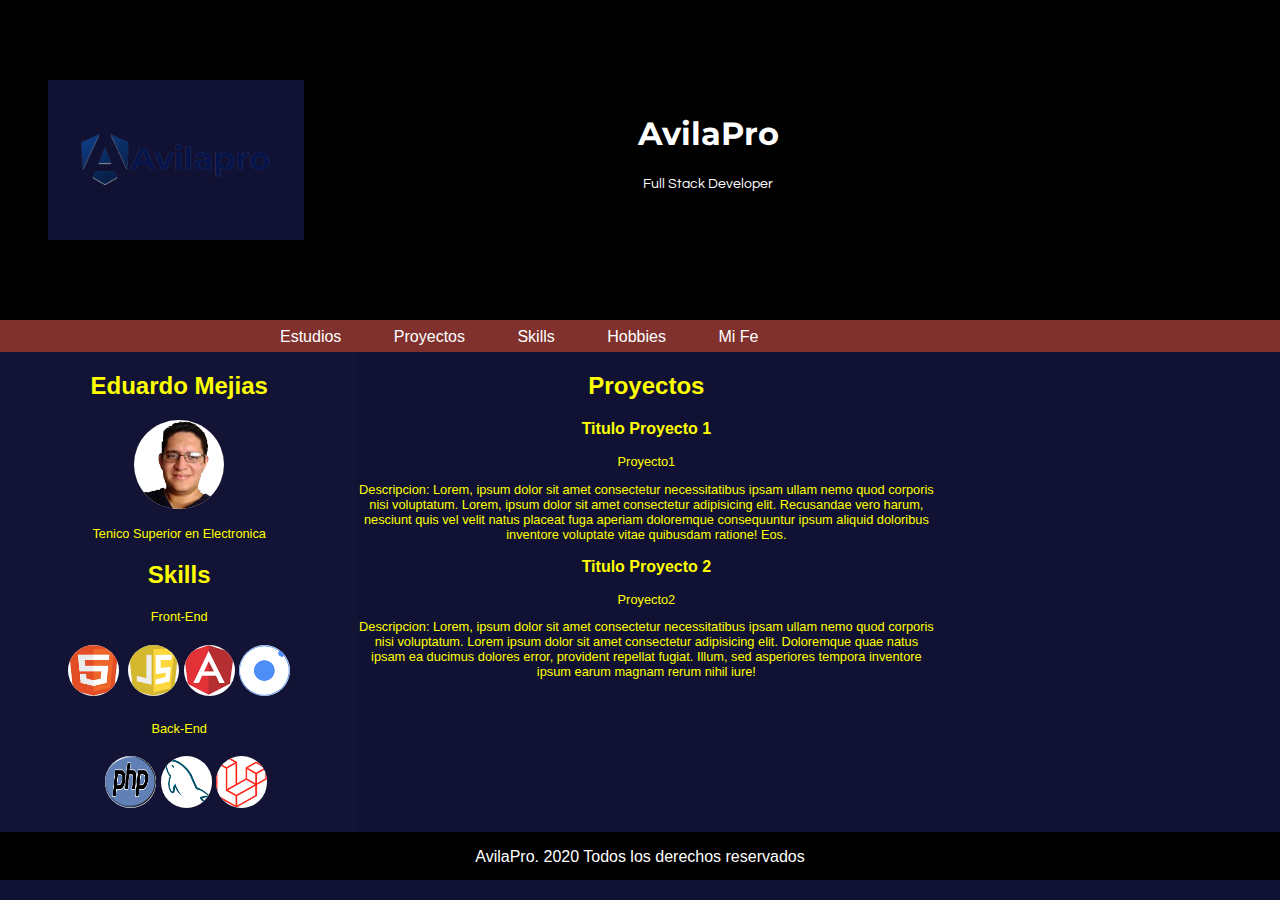
==== index.html @ 13831da7 "Desafio1: maquetacion, media query" ====
<!DOCTYPE html>
<html lang="es">
<head>
    <meta charset="UTF-8">
    <meta name="viewport" content="width=device-width, initial-scale=1.0">
    <title>Desafio 1</title>
    <link rel="stylesheet" href="./estilos.css">
    <style>
        @import url('https://fonts.googleapis.com/css2?family=Montserrat:ital,wght@0,100..900;1,100..900&family=Questrial&display=swap');
        </style>
    <style>
        @import url('https://fonts.googleapis.com/css2?family=Montserrat:ital,wght@0,100..900;1,100..900&family=Questrial&display=swap'); </style>
</head>
<body>
    <header>
        <div>
            <img src="./images/logo-Avilapro-Azul-Con-Nombre-Letras-Oscuras-Sin-Fondo.png" alt="">
        </div>
        <div>
            <h1>AvilaPro</h1>
            <p>Full Stack Developer</p>
        </div>
    </header>
    <nav>
        <div>Estudios</div>
        <div>Proyectos</div>
        <div>Skills</div>
        <div>Hobbies</div>
        <div>Mi Fe</div>
    </nav>
    <section id="section1">
        <h2>
            Eduardo Mejias
        </h2>
        <img src="./images/Eduardo-Mejias-SF.png" alt="" id="fotoPerfil">
        <p>Tenico Superior en Electronica</p>
        <h2>Skills</h2>
        <p>Front-End</p>
        <div id="divFrontend">
        <img src="./images/html100x100.png" alt="">
        <img src=".images/css100x100.png" alt="">
        <img src="./images/js100x100.png" alt="">
        <img src="./images/angular100x100.png" alt="">
        <img src="./images/ionic100x100.png" alt="">
        </div>
        <p>Back-End</p>
        <div id="divBackend">
        <img src="./images/php100x100.png" alt="">
        <img src="./images/mysql100x100.png" alt="">
        <img src="./images/laravel100x100.png" alt="">
        </div>
    </section>
    <section id="section2">
        <h2>Proyectos</h2>
        <h3>Titulo Proyecto 1</h3>
        <p>Proyecto1</p>
        <p>Descripcion: Lorem, ipsum dolor sit amet consectetur necessitatibus ipsam ullam nemo quod corporis nisi voluptatum. Lorem, ipsum dolor sit amet consectetur adipisicing elit. Recusandae vero harum, nesciunt quis vel velit natus placeat fuga aperiam doloremque consequuntur ipsum aliquid doloribus inventore voluptate vitae quibusdam ratione! Eos. </p>
        <h3>Titulo Proyecto 2</h3>
        <p>Proyecto2</p>
        <p>Descripcion: Lorem, ipsum dolor sit amet consectetur necessitatibus ipsam ullam nemo quod corporis nisi voluptatum. Lorem ipsum dolor sit amet consectetur adipisicing elit. Doloremque quae natus ipsam ea ducimus dolores error, provident repellat fugiat. Illum, sed asperiores tempora inventore ipsum earum magnam rerum nihil iure!</p>
    </section>
    <footer>
        <p>AvilaPro. 2020 Todos los derechos reservados</p>
    </footer>
</body>
</html>
---- estilos.css ----
* {
    font-family: Inter, sans-serif;
  }

  .questrial-regular {
    font-family: "Questrial", sans-serif;
    font-weight: 400;
    font-style: normal;
  }

  .montserrat {
    font-family: "Montserrat", sans-serif;
    font-optical-sizing: auto;
    font-weight: 700;
    font-style: normal;
  }

  body {
    margin: 0;
    background-color: #111233 ;
  }
  
  @media screen and (min-width: 1024px) {


    /*HEADER*/
    header {
        height: 20em;
        background-color: black;
    }

    header div:first-of-type {
        margin: 5em 3em;
        height: 50%;
        display: inline-block;
        width: 20%;
        background-color: #111233;
    }

    header > div:first-of-type > img {
        padding: 3em 0 0 2em;
        width: 75%;
    }


    header div:last-of-type {
        height: 40%;
        display: inline-block;
        width: 55%;
    }
    
    header h1, header p {
        margin: 0;
        padding: 0.5em;
        color: white;
        text-align: center;
        display: block;
    }

    header h1 {
        font-family: 'Montserrat', sans-serif;;
        font-weight: 700;
    }

    header p {
      font-family: 'Questrial', sans-serif;
      font-size: 0.9em;
      font-weight: 400;
    }

     /*NAV*/
    nav {
        height: 2em;
        padding: 0 20%;
        background-color: #80312D;
        display: block;
    }

    nav div {
        padding: 0.5em;
        color: white;
        margin: 0 1em;
        display: inline-block;
    }
    
    /*SECTIONS*/
    section {
        margin: 0;
        color: yellow;
        text-align: center;
        height: 30em;
        display: inline-block;
    }

    section p {
        font-size: 0.8em;
    }

    section h2 {
        padding: 0.5 0;
        font-size: 1.5em;
    }

    section h3 {
        font-size: 1em;
    }
    /*SECTION 1*/

    #section1 {
        width: 28%;
        background: #131435;
    }

    #section1 > img {
        width: 25%;
        background-color: white;
        border-radius: 50%;
    }

    #section1 div {
        width: 95%;
        display: inline-block;
    }

    #divFrontend {
        margin: 0.5em 0;
        padding: 0 0.5em;
    }

    #divFrontend img {
        width: 15%;
        background-color: white;
        border-radius: 50%;
    }

    #divBackend {
        margin: 0.5em 0;
        padding: 0 1em;
    }

    #divBackend img {
        background-color: white;
        width: 15%;
        border-radius: 50%;
    }


     /*SECTION 2*/

    #section2 {
        position: absolute;
        top: 22em;
        width: 45%;
        background-color: #111233;
    }


    /*FOOTER*/

    footer {
        height: 3em;
        color: white;
        background-color: black;
    }

    footer > p {
        padding: 1em 0;
        text-align: center;
        margin: 0;
    }

  }

  /************************MEDIA QUERY PARA MOVILES**********************/

  @media screen and (max-width: 425px) {

    /*HEADER MOVIL*/

    header {
        height: 20em;
        background-color: black;
    }

    header div:first-of-type {
        box-sizing: border-box;
        position: absolute;
        top: 15%;
        left: 25%;
        height: 30%;
        display: block;
        width: 50%;
        background-color: #111233;
    }

    header > div:first-of-type > img {
        padding: 4em 0 0 2em;
        width: 75%;
    }


    header div:last-of-type {
        height: 40%;
        display: none;
        width: 55%;

    }
    
    header h1, header p {
        margin: 0;
        padding: 0.5em;
        color: white;
        text-align: center;
        display: block;
    }
     /*NAV MOVIL*/
    nav {
        height: 11em;
        display: block;
    }

    nav div {
        text-align: center;
        width: 100%;
        padding: 0.5em;
        background-color: #80312D;
        color: white;
        margin: 0;
        display: block;
    }

    /*SECTION*/

    section {
        width: 100%;
        margin: 0;
        color: yellow;
        text-align: center;
        display: block;
    }

    section p {
        font-size: 0.8em;
    }

    section h2 {
        padding: 0.5 0;
        font-size: 1.5em;
    }

    section h3 {
        font-size: 1em;
    }

    /*SECTION1*/
    
    #section1 {
        height: 33em;
        background: #131435;
    }

    #section1 > img {
        width: 25%;
        background-color: white;
        border-radius: 50%;
    }

    #section1 div {
        width: 95%;
        display: inline-block;
    }

    #divFrontend {
        margin: 0.5em 0;
        padding: 0 0.5em;
    }

    #divFrontend img {
        width: 15%;
        background-color: white;
        border-radius: 50%;
    }

    #divBackend {
        margin: 0.5em 0;
        padding: 0 1em;
    }

    #divBackend img {
        background-color: white;
        width: 15%;
        border-radius: 50%;
    }

     /*SECTION 2*/

     #section2 {
        background-color: #111233;
        height: 25em;
    }
    /*FOOTER*/

    footer {
        color: white;
        background-color: black;
    }

    footer > p {
        text-align: center;
        margin: 0;
    }

  }

/* Medium devices (tablets, 768px and up) vertical*/

@media screen and (min-width: 768px) and (orientation: portrait){

}

  /* Medium devices (tablets, 768px and up) horizontal*/
@media screen and (min-width: 768px) and (orientation: landscape){

}
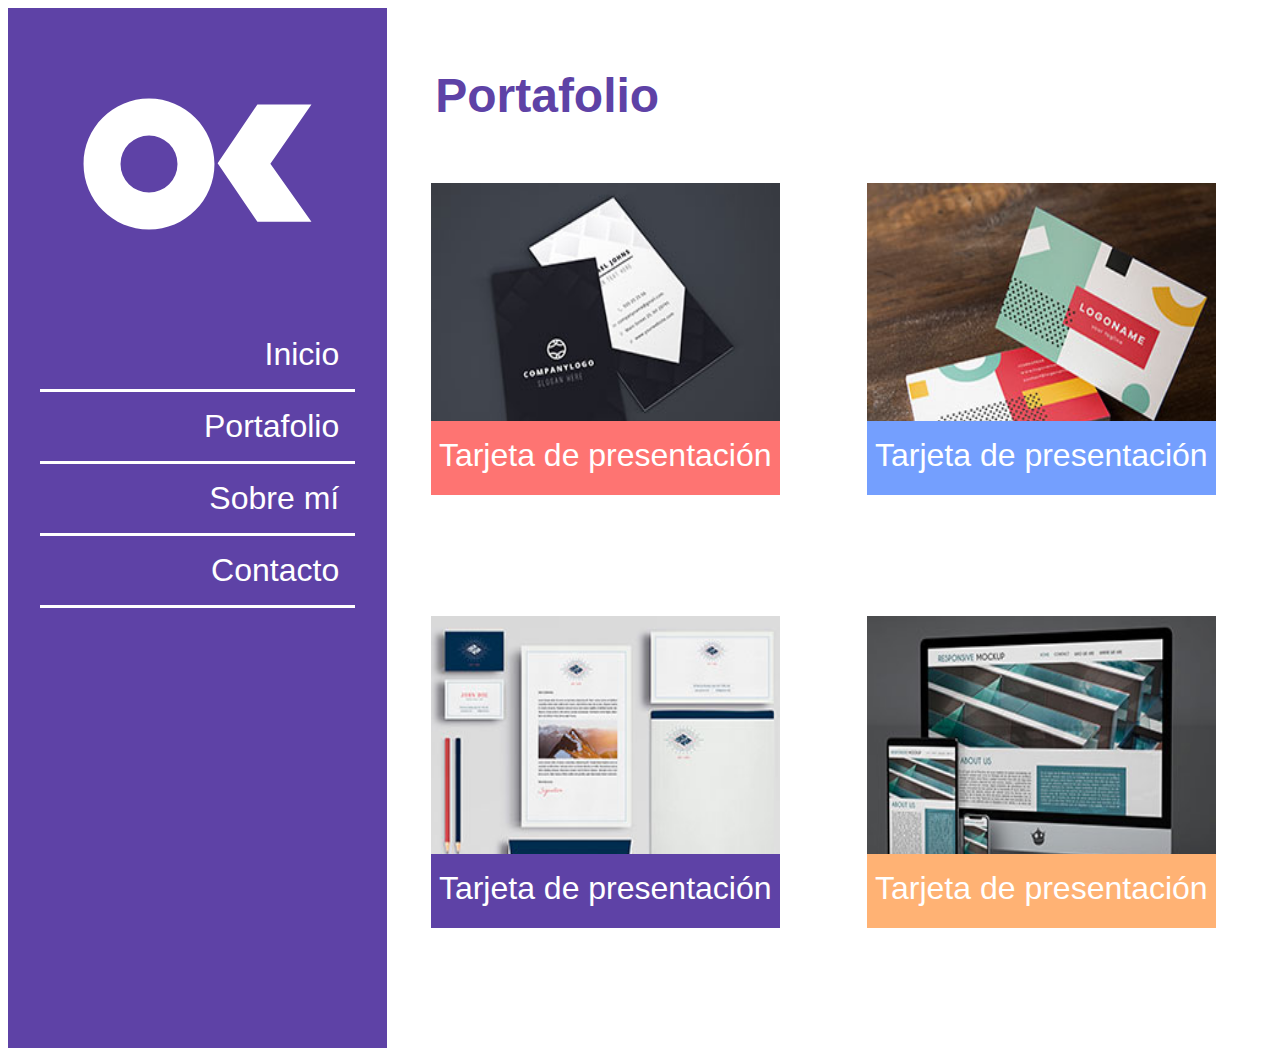
==== commit 4885d0be: "Desafio2: uso de FLEX, media queries para tablets" ====
--- a/index.html
+++ b/index.html
@@ -3,64 +3,41 @@
 <head>
     <meta charset="UTF-8">
     <meta name="viewport" content="width=device-width, initial-scale=1.0">
-    <title>Desafio 1</title>
+    <title>Desafio2</title>
     <link rel="stylesheet" href="./estilos.css">
-    <style>
-        @import url('https://fonts.googleapis.com/css2?family=Montserrat:ital,wght@0,100..900;1,100..900&family=Questrial&display=swap');
-        </style>
-    <style>
-        @import url('https://fonts.googleapis.com/css2?family=Montserrat:ital,wght@0,100..900;1,100..900&family=Questrial&display=swap'); </style>
 </head>
 <body>
-    <header>
+    <main>
+    <section id="section1">
         <div>
-            <img src="./images/logo-Avilapro-Azul-Con-Nombre-Letras-Oscuras-Sin-Fondo.png" alt="">
+            <img src="./images/logo.svg " alt="">
+        </div>
+        <nav>
+            <div>Inicio</div>
+            <div>Portafolio</div>
+            <div>Sobre mí</div>
+            <div>Contacto</div>
+        </nav>
+    </section>
+    <section id="section2">
+        <h1>Portafolio</h1>
+        <div>
+            <p>Lorem ipsum dolor sit amet consectetur, adipisicing elit. Optio suscipit debitis pariatur, aut voluptas perferendis assumenda illum</p>
+            <div>Tarjeta de presentación</div>
         </div>
         <div>
-            <h1>AvilaPro</h1>
-            <p>Full Stack Developer</p>
+            <p>Lorem ipsum dolor sit amet consectetur, adipisicing elit. Optio suscipit debitis pariatur, aut voluptas perferendis assumenda illum</p>
+            <div>Tarjeta de presentación</div>
         </div>
-    </header>
-    <nav>
-        <div>Estudios</div>
-        <div>Proyectos</div>
-        <div>Skills</div>
-        <div>Hobbies</div>
-        <div>Mi Fe</div>
-    </nav>
-    <section id="section1">
-        <h2>
-            Eduardo Mejias
-        </h2>
-        <img src="./images/Eduardo-Mejias-SF.png" alt="" id="fotoPerfil">
-        <p>Tenico Superior en Electronica</p>
-        <h2>Skills</h2>
-        <p>Front-End</p>
-        <div id="divFrontend">
-        <img src="./images/html100x100.png" alt="">
-        <img src=".images/css100x100.png" alt="">
-        <img src="./images/js100x100.png" alt="">
-        <img src="./images/angular100x100.png" alt="">
-        <img src="./images/ionic100x100.png" alt="">
+        <div>
+            <p>Lorem ipsum dolor sit amet consectetur, adipisicing elit. Optio suscipit debitis pariatur, aut voluptas perferendis assumenda illum</p>
+            <div>Tarjeta de presentación</div>
         </div>
-        <p>Back-End</p>
-        <div id="divBackend">
-        <img src="./images/php100x100.png" alt="">
-        <img src="./images/mysql100x100.png" alt="">
-        <img src="./images/laravel100x100.png" alt="">
+        <div>
+            <p>Lorem ipsum dolor sit amet consectetur, adipisicing elit. Optio suscipit debitis pariatur, aut voluptas perferendis assumenda illum</p>
+            <div>Tarjeta de presentación</div>
         </div>
     </section>
-    <section id="section2">
-        <h2>Proyectos</h2>
-        <h3>Titulo Proyecto 1</h3>
-        <p>Proyecto1</p>
-        <p>Descripcion: Lorem, ipsum dolor sit amet consectetur necessitatibus ipsam ullam nemo quod corporis nisi voluptatum. Lorem, ipsum dolor sit amet consectetur adipisicing elit. Recusandae vero harum, nesciunt quis vel velit natus placeat fuga aperiam doloremque consequuntur ipsum aliquid doloribus inventore voluptate vitae quibusdam ratione! Eos. </p>
-        <h3>Titulo Proyecto 2</h3>
-        <p>Proyecto2</p>
-        <p>Descripcion: Lorem, ipsum dolor sit amet consectetur necessitatibus ipsam ullam nemo quod corporis nisi voluptatum. Lorem ipsum dolor sit amet consectetur adipisicing elit. Doloremque quae natus ipsam ea ducimus dolores error, provident repellat fugiat. Illum, sed asperiores tempora inventore ipsum earum magnam rerum nihil iure!</p>
-    </section>
-    <footer>
-        <p>AvilaPro. 2020 Todos los derechos reservados</p>
-    </footer>
+</main>
 </body>
 </html>--- a/estilos.css
+++ b/estilos.css
@@ -1,324 +1,413 @@
- * {
-    font-family: Inter, sans-serif;
+* {
+    font-family: sans-serif;
   }
-
-  .questrial-regular {
-    font-family: "Questrial", sans-serif;
-    font-weight: 400;
-    font-style: normal;
-  }
-
-  .montserrat {
-    font-family: "Montserrat", sans-serif;
-    font-optical-sizing: auto;
-    font-weight: 700;
-    font-style: normal;
-  }
-
-  body {
-    margin: 0;
-    background-color: #111233 ;
-  }
+  /*COLORES
+  
+- Morado: #5e42a6
+- Rosado: #fe7472
+- Azul: #749ffe
+- Naranja claro: #ffb274
+  
+  */
+
+  /*ESTILOS PARA ESCRITORIO*/
   
   @media screen and (min-width: 1024px) {
 
-
-    /*HEADER*/
-    header {
-        height: 20em;
-        background-color: black;
-    }
-
-    header div:first-of-type {
-        margin: 5em 3em;
+    main {
+        display: flex;
+        height: 50em;
+    }
+
+    section {
+        display: flex;
+        height: 65em;
+    }
+    /*SECTION 1*/
+    #section1 {
+        flex-direction: column;
+        background-color: #5e42a6;
+        width: 30%;
+    }
+
+    #section1 > div {
+        height: 30%;
+        display: flex;
+        justify-content: center;
+    }
+
+    #section1 > div > img {
+        width: 70%;
+        padding: 1em;
+    }
+
+    #section1 > nav {
+        height: 69%;
+    }
+
+    #section1 > nav > div {
+        padding: 0.5em;
+        margin: 0 1em;
+        font-size: 2em;
+        text-align: right;
+        color: white;
+        border-bottom-style: solid;
+        border-color: solid, white;
+        border-width: 0.1em;
+    }
+    /*SECTION 2*/
+    #section2 {
+        background-color: white;
+        width: 69%;
+        justify-content: space-around;
+        flex-wrap: wrap;
+    }
+
+    #section2 h1 {
+        margin: 0;
+        font-size: 3em;
+        margin: 0 1em;
+        align-self: center;
+        width: 100%;
+        color: #5e42a6;
+    }
+
+    #section2 > div {
+        display: flex;
+        flex-direction: column;
+        height: 30%;
+        width: 40%;
+        margin: 0;
+    }
+
+  }
+
+    /*ESTILOS PARA TABLETS VERTICALES*/
+
+
+  @media (min-width: 768px) and (max-width: 1024px)
+  and (orientation: portrait) { 
+
+    main {
+        display: flex;
+        height: 50em;
+        flex-direction: column;
+        flex-wrap: wrap;
+    }
+
+    section {
+        display: flex;
+        width: 100%;
+    }
+    /*SECTION 1*/
+    #section1 {
+        background-color: #5e42a6;
+        height: 18.5%;
+        padding: 0.7em 0 0 0;
+    }
+
+    #section1 > div {
+        height: 100%;
+        width: 30%;
+        display: flex;
+        justify-content:end;
+    }
+
+    #section1 > div > img {
+        width: 100%;
+    }
+
+    #section1 > nav {
+        height: 100%;
+        width: 100%;
+        display: flex;
+        justify-content: center;
+    }
+
+    #section1 > nav > div {
+        width: 25%;
+        font-size: 1.5em;
+        text-align: center;
+        color: white;
+        font-weight: bold;
+        align-self: center;
+    }
+    /*SECTION 2*/
+    #section2 {
+        background-color: white;
+        width: 100%;
+        height: 80%;
+        justify-content: space-around;
+        flex-wrap: wrap;
+    }
+
+    #section2 h1 {
+        font-size: 3em;
+        margin: 0 1em;
+        align-self: center;
+        width: 100%;
+        color: #5e42a6;
+    }
+
+    #section2 > div {
+        display: flex;
+        flex-direction: column;
+        height: 30%;
+        width: 40%;
+        margin: 0;
+    }
+
+
+  }
+
+  /*MEDIA QUERY PARA TABLETS HORIZONTAL*/
+
+  @media (min-width: 768px) and (max-width: 1024px)
+  and (orientation: landscape) { 
+
+    main {
+        display: flex;
+        height: 50em;
+        flex-direction: column;
+        flex-wrap: wrap;
+    }
+
+    section {
+        display: flex;
+        width: 100%;
+    }
+    /*SECTION 1*/
+    #section1 {
+        background-color: #5e42a6;
+        height: 18.5%;
+        padding: 0.7em 0 0 0;
+    }
+
+    #section1 > div {
+        height: 100%;
+        width: 45%;
+        display: flex;
+        justify-content:flex-start;
+    }
+
+    #section1 > div > img {
+        width: 70%;
+    }
+
+    #section1 > nav {
+        height: 100%;
+        width: 50%;
+        display: flex;
+    }
+
+    #section1 > nav > div {
+        width: 25%;
+        font-size: 1.5em;
+        text-align: center;
+        color: white;
+        font-weight: bold;
+        align-self: center;
+    }
+    /*SECTION 2*/
+    #section2 {
+        background-color: white;
+        width: 100%;
+        height: 80%;
+        justify-content:space-around;
+        flex-wrap: wrap;
+    }
+
+    #section2 h1 {
+        height: 10%;
+        margin: 0;
+        font-size: 3em;
+        padding: 0;
+        margin: 0 0.3em;
+        align-self: center;
+        width: 100%;
+        color: #5e42a6;
+    }
+
+    #section2 > div {
+        display: flex;
+        flex-direction: column;
+        height: 40%;
+        width: 22%;
+        margin: 0;
+    }
+
+  }
+ 
+/*MEDIA QUERY PARA TELEFONOS*/
+
+@media (max-width: 576px) {
+
+    main {
+        display: flex;
+        height: 100em;
+        width: 100%;
+        flex-direction: column;
+    }
+
+    section {
+        display: flex;
+        margin: 0;
+    }
+    /*SECTION 1*/
+    #section1 {
+        height: 40%;
+        
+        flex-direction: column;
+        background-color: #5e42a6;
+        width: 100%;
+    }
+
+    #section1 > div {
         height: 50%;
-        display: inline-block;
-        width: 20%;
-        background-color: #111233;
-    }
-
-    header > div:first-of-type > img {
-        padding: 3em 0 0 2em;
-        width: 75%;
-    }
-
-
-    header div:last-of-type {
-        height: 40%;
-        display: inline-block;
-        width: 55%;
-    }
-    
-    header h1, header p {
-        margin: 0;
+        display: flex;
+        justify-content: center;
+    }
+
+    #section1 > div > img {
+        width: 70%;
+    }
+
+    #section1 > nav {
+        height: 69%;
+    }
+
+    #section1 > nav > div {
         padding: 0.5em;
+        margin: 0 1em;
+        font-size: 2em;
+        text-align: center;
         color: white;
-        text-align: center;
-        display: block;
-    }
-
-    header h1 {
-        font-family: 'Montserrat', sans-serif;;
-        font-weight: 700;
-    }
-
-    header p {
-      font-family: 'Questrial', sans-serif;
-      font-size: 0.9em;
-      font-weight: 400;
-    }
-
-     /*NAV*/
-    nav {
-        height: 2em;
-        padding: 0 20%;
-        background-color: #80312D;
-        display: block;
-    }
-
-    nav div {
-        padding: 0.5em;
-        color: white;
-        margin: 0 1em;
-        display: inline-block;
-    }
-    
-    /*SECTIONS*/
-    section {
-        margin: 0;
-        color: yellow;
-        text-align: center;
-        height: 30em;
-        display: inline-block;
-    }
-
-    section p {
-        font-size: 0.8em;
-    }
-
-    section h2 {
-        padding: 0.5 0;
-        font-size: 1.5em;
-    }
-
-    section h3 {
-        font-size: 1em;
-    }
-    /*SECTION 1*/
-
-    #section1 {
-        width: 28%;
-        background: #131435;
-    }
-
-    #section1 > img {
-        width: 25%;
+        border-bottom-style: solid;
+        border-color: solid, white;
+        border-width: 0.1em;
+    }
+    /*SECTION 2*/
+    #section2 {
         background-color: white;
-        border-radius: 50%;
-    }
-
-    #section1 div {
-        width: 95%;
-        display: inline-block;
-    }
-
-    #divFrontend {
-        margin: 0.5em 0;
-        padding: 0 0.5em;
-    }
-
-    #divFrontend img {
-        width: 15%;
-        background-color: white;
-        border-radius: 50%;
-    }
-
-    #divBackend {
-        margin: 0.5em 0;
-        padding: 0 1em;
-    }
-
-    #divBackend img {
-        background-color: white;
-        width: 15%;
-        border-radius: 50%;
-    }
-
-
-     /*SECTION 2*/
-
-    #section2 {
-        position: absolute;
-        top: 22em;
-        width: 45%;
-        background-color: #111233;
-    }
-
-
-    /*FOOTER*/
-
-    footer {
-        height: 3em;
-        color: white;
-        background-color: black;
-    }
-
-    footer > p {
-        padding: 1em 0;
-        text-align: center;
-        margin: 0;
-    }
-
-  }
-
-  /************************MEDIA QUERY PARA MOVILES**********************/
-
-  @media screen and (max-width: 425px) {
-
-    /*HEADER MOVIL*/
-
-    header {
-        height: 20em;
-        background-color: black;
-    }
-
-    header div:first-of-type {
-        box-sizing: border-box;
-        position: absolute;
-        top: 15%;
-        left: 25%;
-        height: 30%;
-        display: block;
-        width: 50%;
-        background-color: #111233;
-    }
-
-    header > div:first-of-type > img {
-        padding: 4em 0 0 2em;
-        width: 75%;
-    }
-
-
-    header div:last-of-type {
-        height: 40%;
-        display: none;
-        width: 55%;
-
-    }
-    
-    header h1, header p {
-        margin: 0;
-        padding: 0.5em;
-        color: white;
-        text-align: center;
-        display: block;
-    }
-     /*NAV MOVIL*/
-    nav {
-        height: 11em;
-        display: block;
-    }
-
-    nav div {
-        text-align: center;
-        width: 100%;
-        padding: 0.5em;
-        background-color: #80312D;
-        color: white;
-        margin: 0;
-        display: block;
-    }
-
-    /*SECTION*/
-
-    section {
-        width: 100%;
-        margin: 0;
-        color: yellow;
-        text-align: center;
-        display: block;
-    }
-
-    section p {
-        font-size: 0.8em;
-    }
-
-    section h2 {
-        padding: 0.5 0;
-        font-size: 1.5em;
-    }
-
-    section h3 {
-        font-size: 1em;
-    }
-
-    /*SECTION1*/
-    
-    #section1 {
-        height: 33em;
-        background: #131435;
-    }
-
-    #section1 > img {
-        width: 25%;
-        background-color: white;
-        border-radius: 50%;
-    }
-
-    #section1 div {
-        width: 95%;
-        display: inline-block;
-    }
-
-    #divFrontend {
-        margin: 0.5em 0;
-        padding: 0 0.5em;
-    }
-
-    #divFrontend img {
-        width: 15%;
-        background-color: white;
-        border-radius: 50%;
-    }
-
-    #divBackend {
-        margin: 0.5em 0;
-        padding: 0 1em;
-    }
-
-    #divBackend img {
-        background-color: white;
-        width: 15%;
-        border-radius: 50%;
-    }
-
-     /*SECTION 2*/
-
-     #section2 {
-        background-color: #111233;
-        height: 25em;
-    }
-    /*FOOTER*/
-
-    footer {
-        color: white;
-        background-color: black;
-    }
-
-    footer > p {
-        text-align: center;
-        margin: 0;
-    }
-
-  }
-
-/* Medium devices (tablets, 768px and up) vertical*/
-
-@media screen and (min-width: 768px) and (orientation: portrait){
-
-}
-
-  /* Medium devices (tablets, 768px and up) horizontal*/
-@media screen and (min-width: 768px) and (orientation: landscape){
-
-}
+        width: 100%;
+        height: 120em;
+        justify-content: space-around;
+        flex-direction: column;
+    }
+    #section2 h1 {
+        display: flex;
+        margin: 1em;
+        justify-content: flex-start;
+        font-size: 3em;
+        align-self: flex-start;
+        width: 100%;
+        color: #5e42a6;
+    }
+
+    #section2 > div {
+        display: flex;
+        align-self: center;
+        flex-direction: column;
+        height: 50em;
+        width: 80%;
+        margin: 1em 0;
+    }
+
+}
+
+/*ESTILOS PARA TODOS LOS DISPOSITIVOS*/
+
+#section2 > div:hover {
+    transform: scale(1.02);
+    transition: all cubic-bezier(0.075, 0.82, 0.165, 1) 1s;
+    box-shadow: 1em 1em 3em grey;
+}
+
+#section2 p {
+    text-align: left;
+    height: 78%;
+    width: 100%;
+    margin: 0;
+    color: white;
+    visibility: hidden;
+} 
+
+
+#section2 > div > div {
+    width: 100%;
+    height: 19%;
+    color: white;
+    font-size: 2em;
+    text-align: center;
+    padding: 0.5em 0 0 0;
+}
+
+
+  /*PROYECTO 1*/
+
+  #section2 > div:nth-child(2){
+    background-image: url(./images/proyecto-1.jpg);
+    background-size: 100% 100%;
+}
+
+#section2 > div:nth-child(2) > div {
+    background-color: #fe7472;
+}
+
+#section2 > div:nth-child(2):hover p {
+    visibility: visible;
+    transition: all cubic-bezier(0.075, 0.82, 0.165, 1) 2s;
+    background-color: #fe747270;
+} 
+
+/*PROYECTO 2*/
+
+#section2 > div:nth-child(3){
+    background-image: url(./images/proyecto-2.jpg);
+    background-size: 100% 100%;
+}
+
+#section2 > div:nth-child(3) > div {
+    background-color: #749ffe;
+}
+
+#section2 div:nth-child(3):hover p {
+    visibility: visible;
+    transition: all cubic-bezier(0.075, 0.82, 0.165, 1) 2s;
+    background-color: #749ffe70;
+} 
+
+/*PROYECTO 3*/
+
+#section2 > div:nth-child(4) {
+    background-image: url(./images/proyecto-3.jpg);
+    background-size: 100% 100%;
+}
+
+#section2 > div:nth-child(4) > div {
+    background-color: #5e42a6;
+}
+
+#section2 div:nth-child(4):hover p {
+    visibility: visible;
+    transition: all cubic-bezier(0.075, 0.82, 0.165, 1) 2s;
+    background-color: #5e42a670;
+} 
+
+
+/*PROYECTO 4*/
+
+#section2 > div:nth-child(5){
+    background-image: url(./images/proyecto-4.jpg);
+    background-size: 100% 100%;
+}
+
+#section2 > div:nth-child(5) > div {
+    background-color: #ffb274;
+}
+
+#section2 div:nth-child(5):hover p {
+    visibility: visible;
+    transition: all cubic-bezier(0.075, 0.82, 0.165, 1) 2s;
+    background-color: #ffb27470;
+} 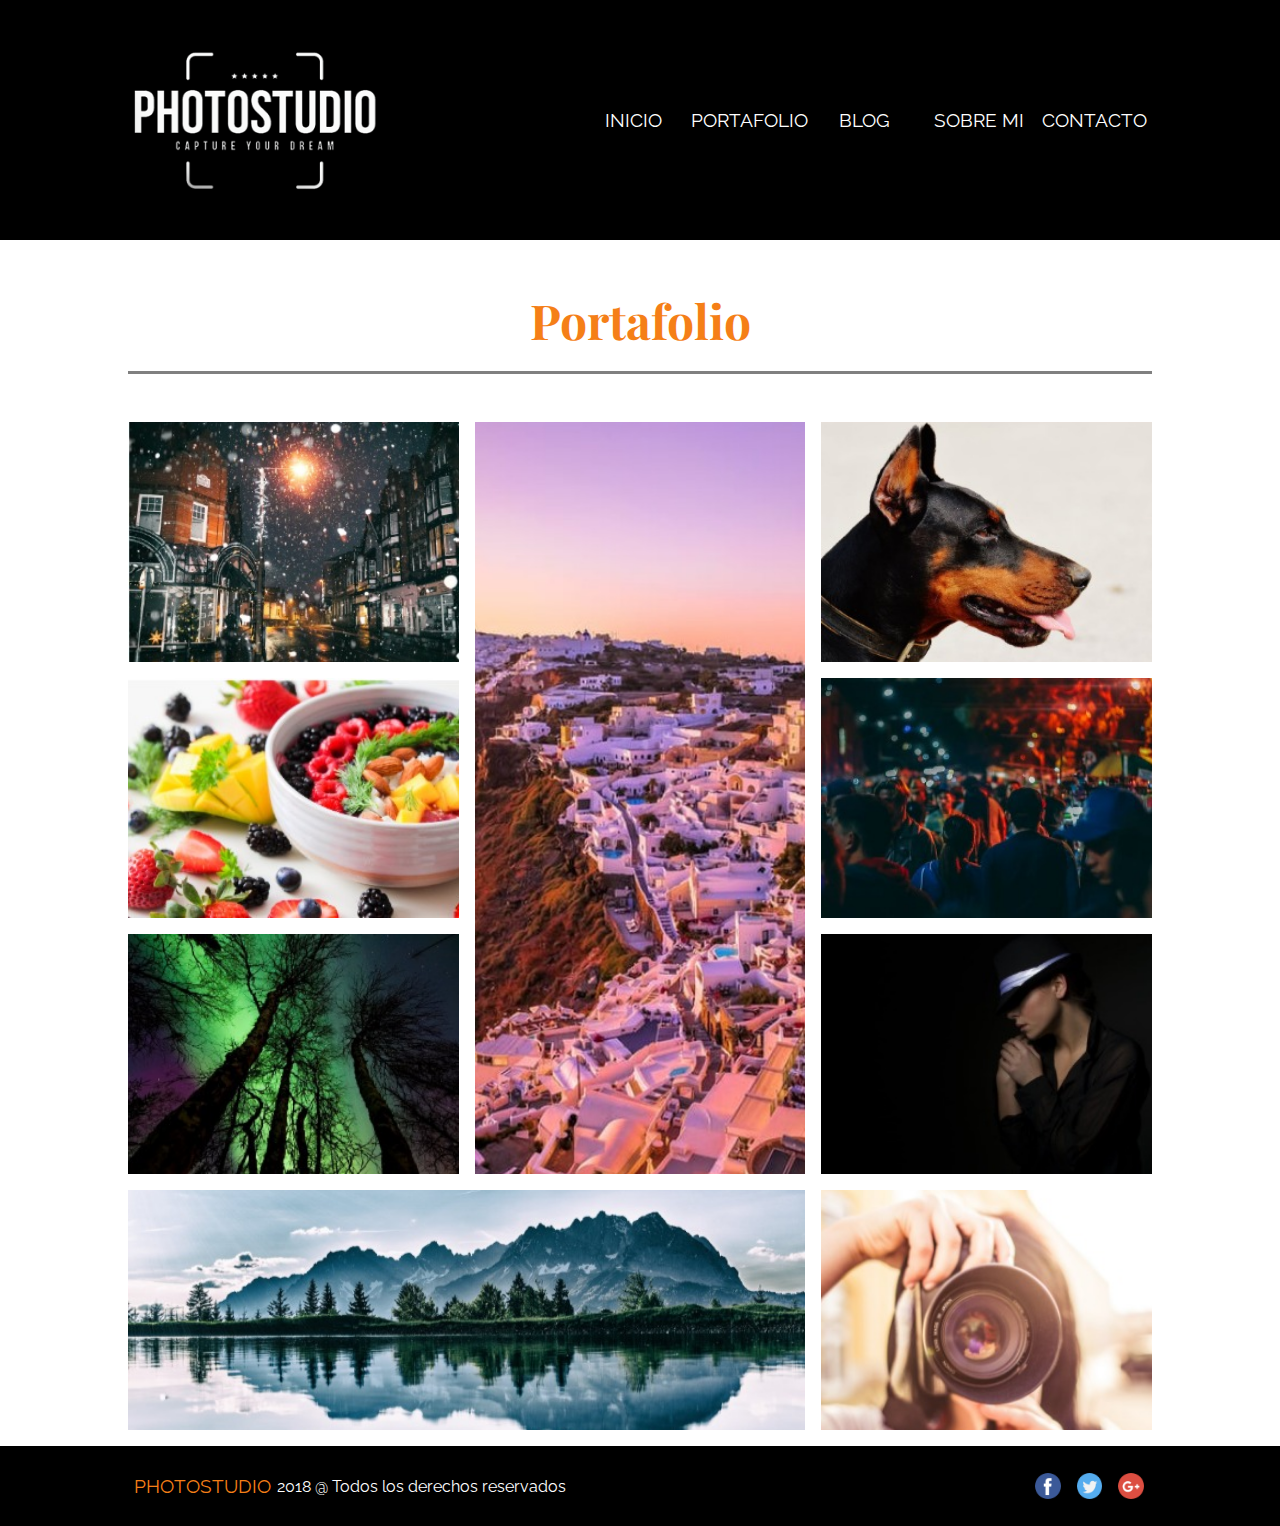
==== commit a1941b6e: "Desafio3: object-fit, grid, flexbox, mousehover" ====
--- a/index.html
+++ b/index.html
@@ -3,41 +3,51 @@
 <head>
     <meta charset="UTF-8">
     <meta name="viewport" content="width=device-width, initial-scale=1.0">
-    <title>Desafio2</title>
-    <link rel="stylesheet" href="./estilos.css">
+    <title>Desafio 3</title>
+    <link rel="stylesheet" href="./styles.css">
+    <link rel="preconnect" href="https://fonts.googleapis.com">
+<link rel="preconnect" href="https://fonts.gstatic.com" crossorigin>
+<link rel="preconnect" href="https://fonts.googleapis.com">
+<link rel="preconnect" href="https://fonts.gstatic.com" crossorigin>
+<link href="https://fonts.googleapis.com/css2?family=Montserrat:ital,wght@0,100..900;1,100..900&family=Playfair+Display:ital,wght@0,400..900;1,400..900&family=Questrial&family=Raleway:ital,wght@0,100..900;1,100..900&display=swap" rel="stylesheet">
+<link href="https://fonts.googleapis.com/css2?family=Montserrat:ital,wght@0,100..900;1,100..900&family=Playfair+Display:ital,wght@0,400..900;1,400..900&family=Questrial&display=swap" rel="stylesheet">
 </head>
 <body>
-    <main>
-    <section id="section1">
+    <header>
         <div>
-            <img src="./images/logo.svg " alt="">
+            <img src="./imgs/logo.png" alt="">
         </div>
         <nav>
-            <div>Inicio</div>
-            <div>Portafolio</div>
-            <div>Sobre mí</div>
-            <div>Contacto</div>
+            <div>INICIO</div>
+            <div>PORTAFOLIO</div>
+            <div>BLOG</div>
+            <div>SOBRE MI</div>
+            <div>CONTACTO</div>
         </nav>
-    </section>
-    <section id="section2">
-        <h1>Portafolio</h1>
+    </header>
+    <h1>Portafolio</h1>
+    <main class="container">
+        
+       <div><img src="./imgs/ciudadDeNoche.jpeg" alt=""></div>
+        <div id="element2Container"><img src="./imgs/grecia.jpeg" alt=""></div>
+        <div><img src="./imgs/perro.jpeg" alt=""></div>
+        <div><img src="./imgs/frutas.jpeg" alt=""></div>
+        <div><img src="./imgs/personas.jpeg" alt=""></div>
+        <div><img src="./imgs/arboles.jpeg" alt=""></div>
+        <div><img src="./imgs/mujer.jpeg" alt=""></div>
+        <div id="element8Container"><img src="./imgs/lago.jpeg" alt=""></div>
+        <div><img src="./imgs/fotografo.jpeg" alt=""></div>
+    </main>
+    <footer>
         <div>
-            <p>Lorem ipsum dolor sit amet consectetur, adipisicing elit. Optio suscipit debitis pariatur, aut voluptas perferendis assumenda illum</p>
-            <div>Tarjeta de presentación</div>
+            <p>PHOTOSTUDIO</p>
+            <p>2018 @ Todos los derechos reservados</p>
         </div>
         <div>
-            <p>Lorem ipsum dolor sit amet consectetur, adipisicing elit. Optio suscipit debitis pariatur, aut voluptas perferendis assumenda illum</p>
-            <div>Tarjeta de presentación</div>
+            <img src="./imgs/facebook.png" alt="">
+            <img src="./imgs/twitter.png" alt="">
+            <img src="./imgs/google-plus.png" alt="">
         </div>
-        <div>
-            <p>Lorem ipsum dolor sit amet consectetur, adipisicing elit. Optio suscipit debitis pariatur, aut voluptas perferendis assumenda illum</p>
-            <div>Tarjeta de presentación</div>
-        </div>
-        <div>
-            <p>Lorem ipsum dolor sit amet consectetur, adipisicing elit. Optio suscipit debitis pariatur, aut voluptas perferendis assumenda illum</p>
-            <div>Tarjeta de presentación</div>
-        </div>
-    </section>
-</main>
+    </footer>
 </body>
 </html>--- a/styles.css
+++ b/styles.css
@@ -0,0 +1,287 @@
+body {
+    margin: 0;
+}
+
+
+* {
+    font-family: Raleway, sans-serif;
+}
+@media screen and (min-width: 1024px) {
+    
+
+/*HEADER*/
+
+header {
+    background-color: black;
+    display: flex;
+    height: 15em;
+    justify-content: center;
+    align-items: center;
+}
+
+header > div {
+    width: 20%;
+}
+
+header > div > img {
+    width: 100%;
+}
+
+header > nav {
+    justify-content: end;
+    display: flex;
+    width: 60%;
+}
+
+header > nav > div {
+    font-size: 1.2em;
+    text-align: center;
+    width: 15%;
+    color: white;
+    border-radius: 5%;
+}
+
+header > nav > div:hover {
+    background-color: #F57F17;
+}
+
+
+/*TITULO*/
+
+h1 {
+    font-family: Playfair Display;
+    color: #F57F17;
+    text-align: center;
+    font-size: 3em;
+    padding: 0 0 0.4em 0;
+    margin: 1em 10%;
+    border-bottom: solid grey;
+}
+
+/*MAIN CONTAINER*/
+
+.container {
+    display: grid;
+    grid-template-columns: repeat(3, 1fr);
+    grid-template-rows: repeat(4, 15em);
+    gap: 1em;
+    padding: 0em 10%;
+}
+
+.container > div {
+    background-color:#F57F17;
+    font-size: 3em;
+    color: white;
+}
+
+.container > div:hover {
+    transition: all cubic-bezier(0.075, 0.82, 0.165, 1) 1s;
+    transform: scale(1.01);
+    box-shadow: 0.2em 0.2em 1em grey;
+}
+
+#element2Container {
+    grid-area: 1/2/4/3;
+}
+
+#element8Container {
+    grid-column: 1/3;
+}
+
+
+.container > div > img {
+    width: 100%;
+    height: 100%;
+    object-fit: cover;
+}
+
+.container img:hover {
+    opacity: 55%;
+}
+
+/*FOOTER*/
+
+footer {
+    display: flex;
+    background-color: black;
+    height: 5em;
+    margin: 1em 0 0 0;
+    justify-content: center;
+    align-items: baseline;
+}
+
+footer p {
+    display: inline-block;
+    margin: 0;
+    color: white;
+}
+
+footer p:first-child {
+    color: #F57F17;
+    font-size: 1.2em;
+    margin: 0.3em;
+}
+
+footer div {
+    display: flex;
+    width: 40%;
+    align-self: center;
+    align-items: center;
+}
+
+footer div:last-child {
+    justify-content: end;
+}
+footer > div > img {
+    margin: 0 0.5em;
+    width: 5%;
+}
+
+}
+
+@media only screen
+and (min-width: 724px)
+and (max-width: 1024px)
+and (orientation: landscape)
+
+{
+    
+/*HEADER*/
+
+header {
+    background-color: black;
+    display: flex;
+    height: 15em;
+    justify-content: center;
+    align-items: center;
+}
+
+header > div {
+    width: 20%;
+}
+
+header > div > img {
+    width: 100%;
+}
+
+header > nav {
+    justify-content: end;
+    display: flex;
+    width: 60%;
+    min-width: 690px;
+}
+
+header > nav > div {
+    font-size: 1.2em;
+    text-align: center;
+    width: 15%;
+    color: white;
+    border-radius: 5%;
+}
+
+header > nav > div:hover {
+    background-color: #F57F17;
+}
+
+
+/*TITULO*/
+
+h1 {
+    font-family: Playfair Display;
+    color: #F57F17;
+    text-align: center;
+    font-size: 3em;
+    padding: 0 0 0.4em 0;
+    margin: 1em 10%;
+    border-bottom: solid grey;
+}
+
+/*MAIN CONTAINER*/
+
+.container {
+    display: grid;
+    grid-template-columns: repeat(4, 1fr);
+    grid-template-rows: repeat(2, 1fr);
+    gap: 0.5em;
+    padding: 0em 10%;
+}
+
+.container > div {
+    background-color:#F57F17;
+    font-size: 3em;
+    color: white;
+}
+
+.container > div:hover {
+    transition: all cubic-bezier(0.075, 0.82, 0.165, 1) 1s;
+    transform: scale(1.01);
+    box-shadow: 0.2em 0.2em 1em grey;
+}
+
+#element2Container {
+    grid-row: 1/3;
+    /* grid-area: 1/2/4/3; */
+}
+
+#element8Container {
+    grid-column: 1/4;
+}
+
+
+.container > div > img {
+    width: 100%;
+    height: 100%;
+    object-fit: cover;
+}
+
+.container img:hover {
+    opacity: 55%;
+}
+
+/*FOOTER*/
+
+footer {
+    display: flex;
+    background-color: black;
+    height: 5em;
+    margin: 1em 0 0 0;
+    justify-content: center;
+    align-items: baseline;
+}
+
+footer p {
+    display: inline-block;
+    margin: 0;
+    color: white;
+}
+
+footer p:first-child {
+    color: #F57F17;
+    font-size: 1.2em;
+    margin: 0.3em;
+}
+
+footer div {
+    display: flex;
+    width: 40%;
+    align-self: center;
+    align-items: center;
+}
+
+footer div:last-child {
+    justify-content: end;
+}
+footer > div > img {
+    margin: 0 0.5em;
+    width: 5%;
+}
+
+
+
+
+}
+
+
+@media screen and (max-width: 575.98px) {
+
+}
